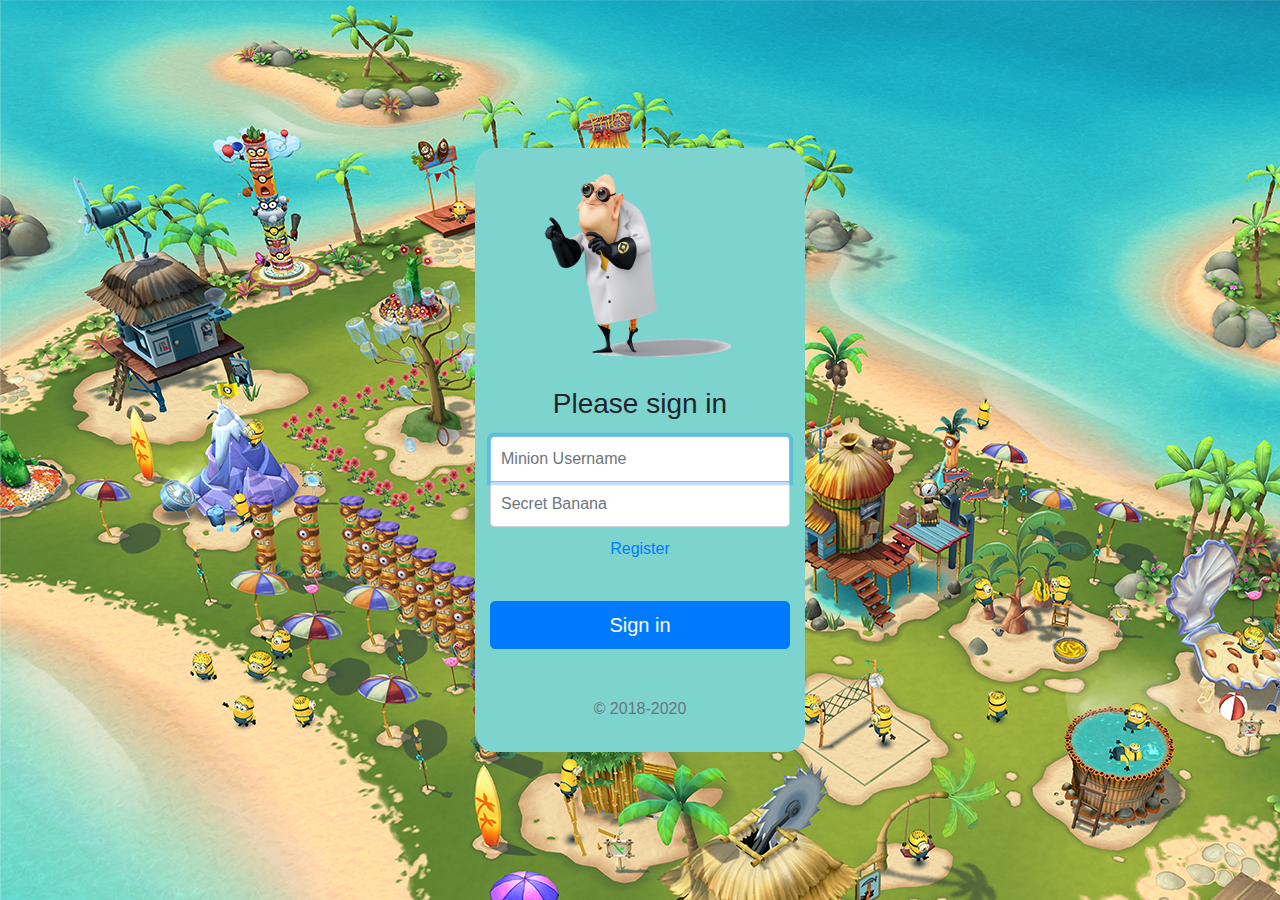
==== index.html @ c520a5f9 "Added HTML & CSS layout for login page" ====
<!doctype html>
<html lang="en">

<head>
  <meta charset="utf-8">
  <meta name="viewport" content="width=device-width, initial-scale=1, shrink-to-fit=no">
  <meta name="description" content="">
  <meta name="author" content="">
  <link rel="icon" href="../../../../favicon.ico">

  <title>Dr Nefario Evil Portal</title>

  <!-- Bootstrap core CSS -->
  <link href="css/bootstrap.min.css" rel="stylesheet">

  <!-- Custom styles for this template -->
  <link href="css/signin.css" rel="stylesheet">
</head>

<body class="text-center">
  <form class="form-signin">
    <img class="mb-4" src="img/dr.png" alt="" width="200" height="200">
    <h1 class="h3 mb-3 font-weight-normal">Please sign in</h1>
    <label for="inputEmail" class="sr-only">Minion Username</label>
    <input type="email" id="inputEmail" class="form-control" placeholder="Minion Username" required autofocus>
    <label for="inputPassword" class="sr-only">Secret Banana</label>
    <input type="password" id="inputPassword" class="form-control" placeholder="Secret Banana" required>
    <div class="checkbox mb-3">
      <label>
        <a href="/regiser.php">
          <p>Register</p>
        </a>
      </label>
    </div>
    <button class="btn btn-lg btn-primary btn-block" type="submit">Sign in</button>
    <p class="mt-5 mb-3 text-muted">&copy; 2018-2020</p>
  </form>
</body>

</html>
---- css/signin.css ----
html,
body {
  height: 100%;
}

body {
  display: -ms-flexbox;
  display: -webkit-box;
  display: flex;
  -ms-flex-align: center;
  -ms-flex-pack: center;
  -webkit-box-align: center;
  align-items: center;
  -webkit-box-pack: center;
  justify-content: center;
  padding-top: 40px;
  padding-bottom: 40px;
  background-image: url("../img/bg.png");
}

.form-signin {
  width: 100%;
  max-width: 330px;
  padding: 15px;
  margin: 0 auto;
  background-color: #7dd4ce;
  border-radius: 20px;
}
.form-signin .checkbox {
  font-weight: 400;
}
.form-signin .form-control {
  position: relative;
  box-sizing: border-box;
  height: auto;
  padding: 10px;
  font-size: 16px;
}
.form-signin .form-control:focus {
  z-index: 2;
}
.form-signin input[type="email"] {
  margin-bottom: -1px;
  border-bottom-right-radius: 0;
  border-bottom-left-radius: 0;
}
.form-signin input[type="password"] {
  margin-bottom: 10px;
  border-top-left-radius: 0;
  border-top-right-radius: 0;
}
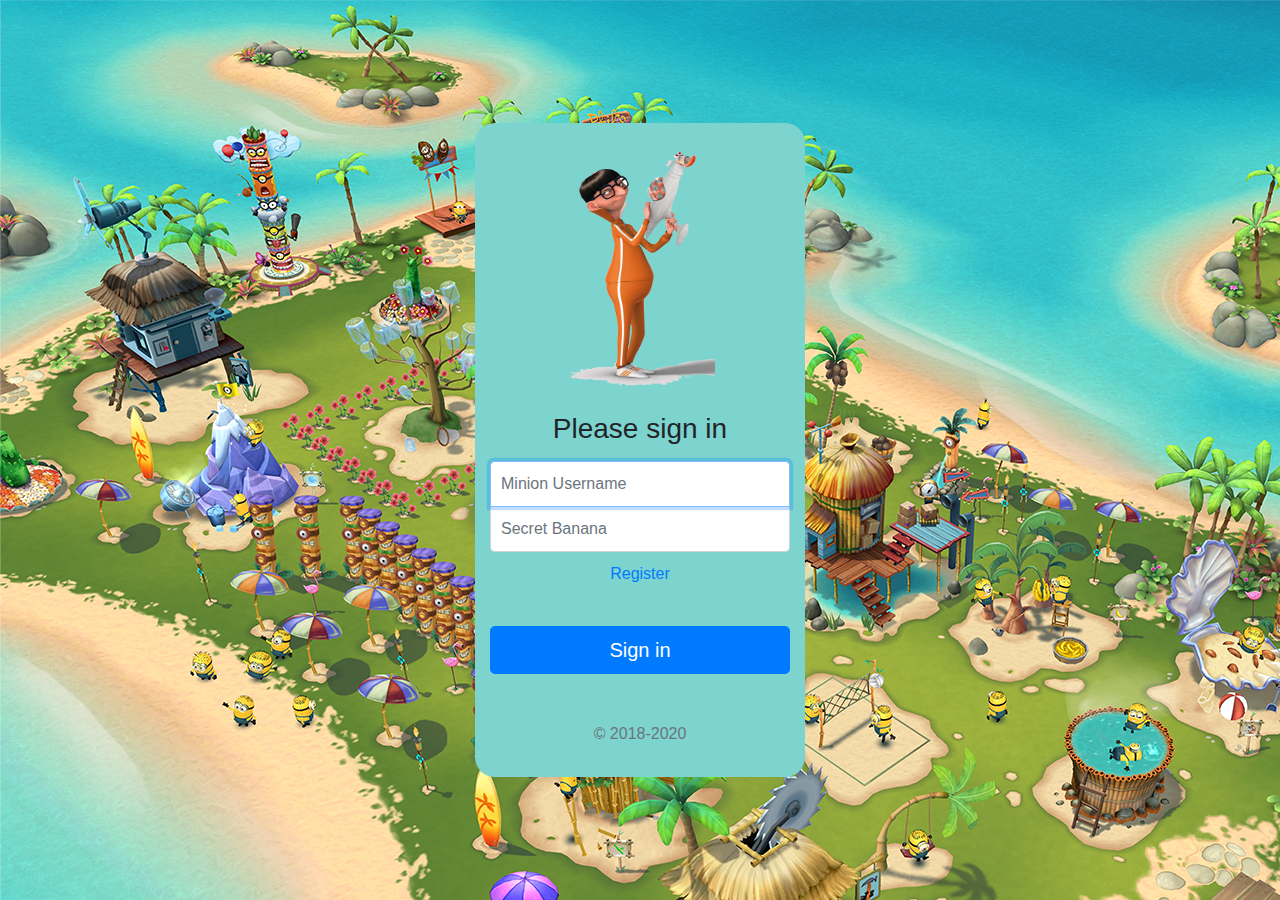
==== commit 6eea6a67: "Merge pull request #3 from rlennon/l00128408Branch" ====
--- a/index.html
+++ b/index.html
@@ -8,7 +8,7 @@
   <meta name="author" content="">
   <link rel="icon" href="../../../../favicon.ico">
 
-  <title>Dr Nefario Evil Portal</title>
+  <title>Vector Perkins Evil Portal</title>
 
   <!-- Bootstrap core CSS -->
   <link href="css/bootstrap.min.css" rel="stylesheet">
@@ -19,13 +19,13 @@
 
 <body class="text-center">
   <form class="form-signin">
-    <img class="mb-4" src="img/dr.png" alt="" width="200" height="200">
+    <img class="mb-4" src="img/vector.png" alt="" width="150" height="250">
     <h1 class="h3 mb-3 font-weight-normal">Please sign in</h1>
     <label for="inputEmail" class="sr-only">Minion Username</label>
     <input type="email" id="inputEmail" class="form-control" placeholder="Minion Username" required autofocus>
     <label for="inputPassword" class="sr-only">Secret Banana</label>
     <input type="password" id="inputPassword" class="form-control" placeholder="Secret Banana" required>
-    <div class="checkbox mb-3">
+    <div class="register mb-3">
       <label>
         <a href="/regiser.php">
           <p>Register</p>
@@ -33,7 +33,7 @@
       </label>
     </div>
     <button class="btn btn-lg btn-primary btn-block" type="submit">Sign in</button>
-    <p class="mt-5 mb-3 text-muted">&copy; 2018-2020</p>
+      <p class="mt-5 mb-3 text-muted">&copy; 2018-2020</p>
   </form>
 </body>
 
--- a/css/signin.css
+++ b/css/signin.css
@@ -26,9 +26,9 @@
   background-color: #7dd4ce;
   border-radius: 20px;
 }
-.form-signin .checkbox {
+ .form-signin .register {
   font-weight: 400;
-}
+} 
 .form-signin .form-control {
   position: relative;
   box-sizing: border-box;
